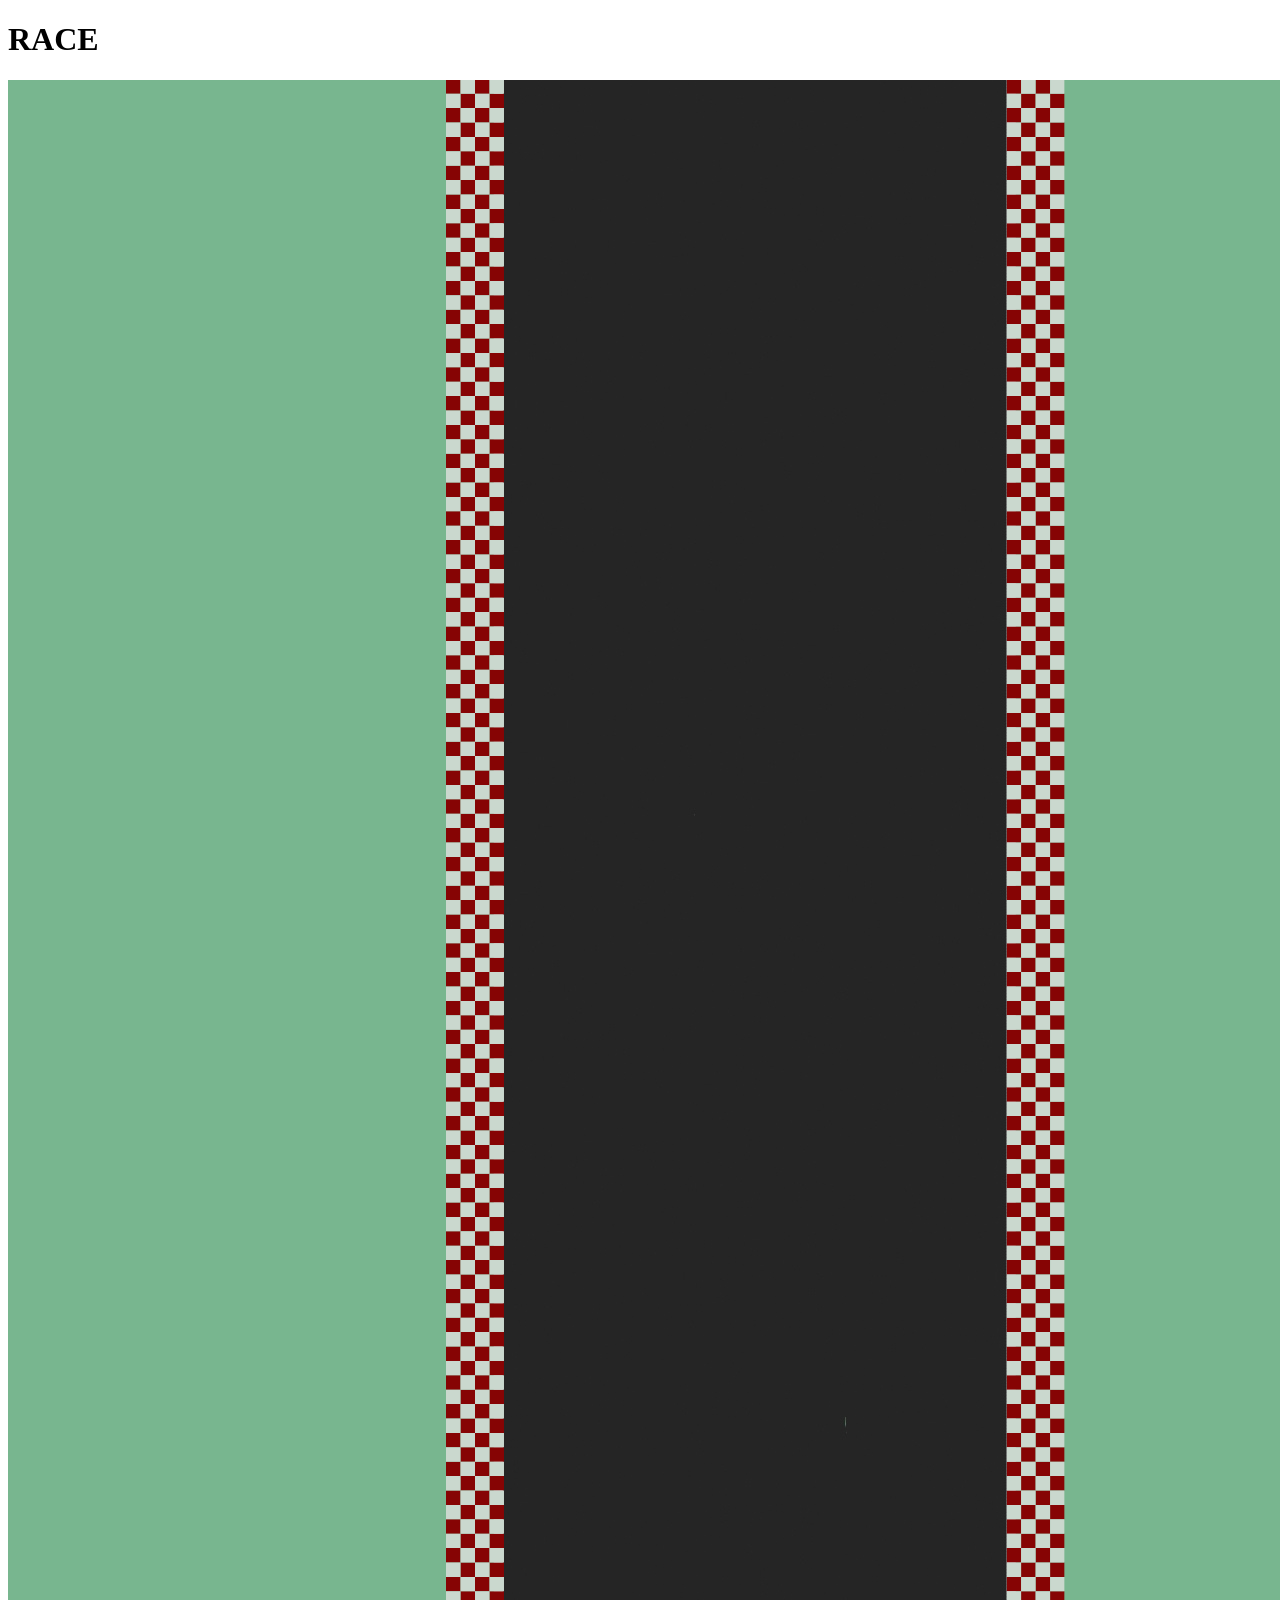
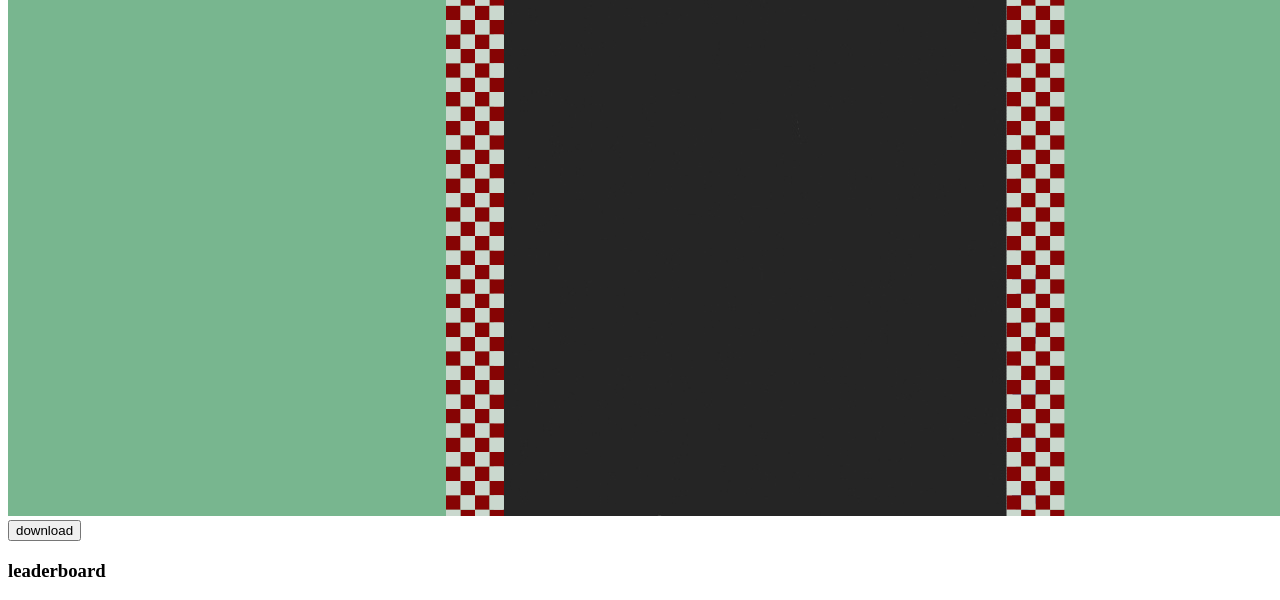
==== index.html @ c4b17065 "light workk i done html for now i think" ====
<!DOCTYPE html>
<html>
    <head>
        <meta charset="utf-8">
        <link rel="stylesheet" href="style.css"/>
        <title>RACE</title>
    </head>
    <body>
        <header>
            <h1>RACE</h1>
            <img id="bg" src="Textures/mainPage/mainBG.png" >
            <button>download</button>
        </header>
        <main>
            <h3>leaderboard</h3>
            <div id="lele"></div>
        </main>
    </body>
</html>
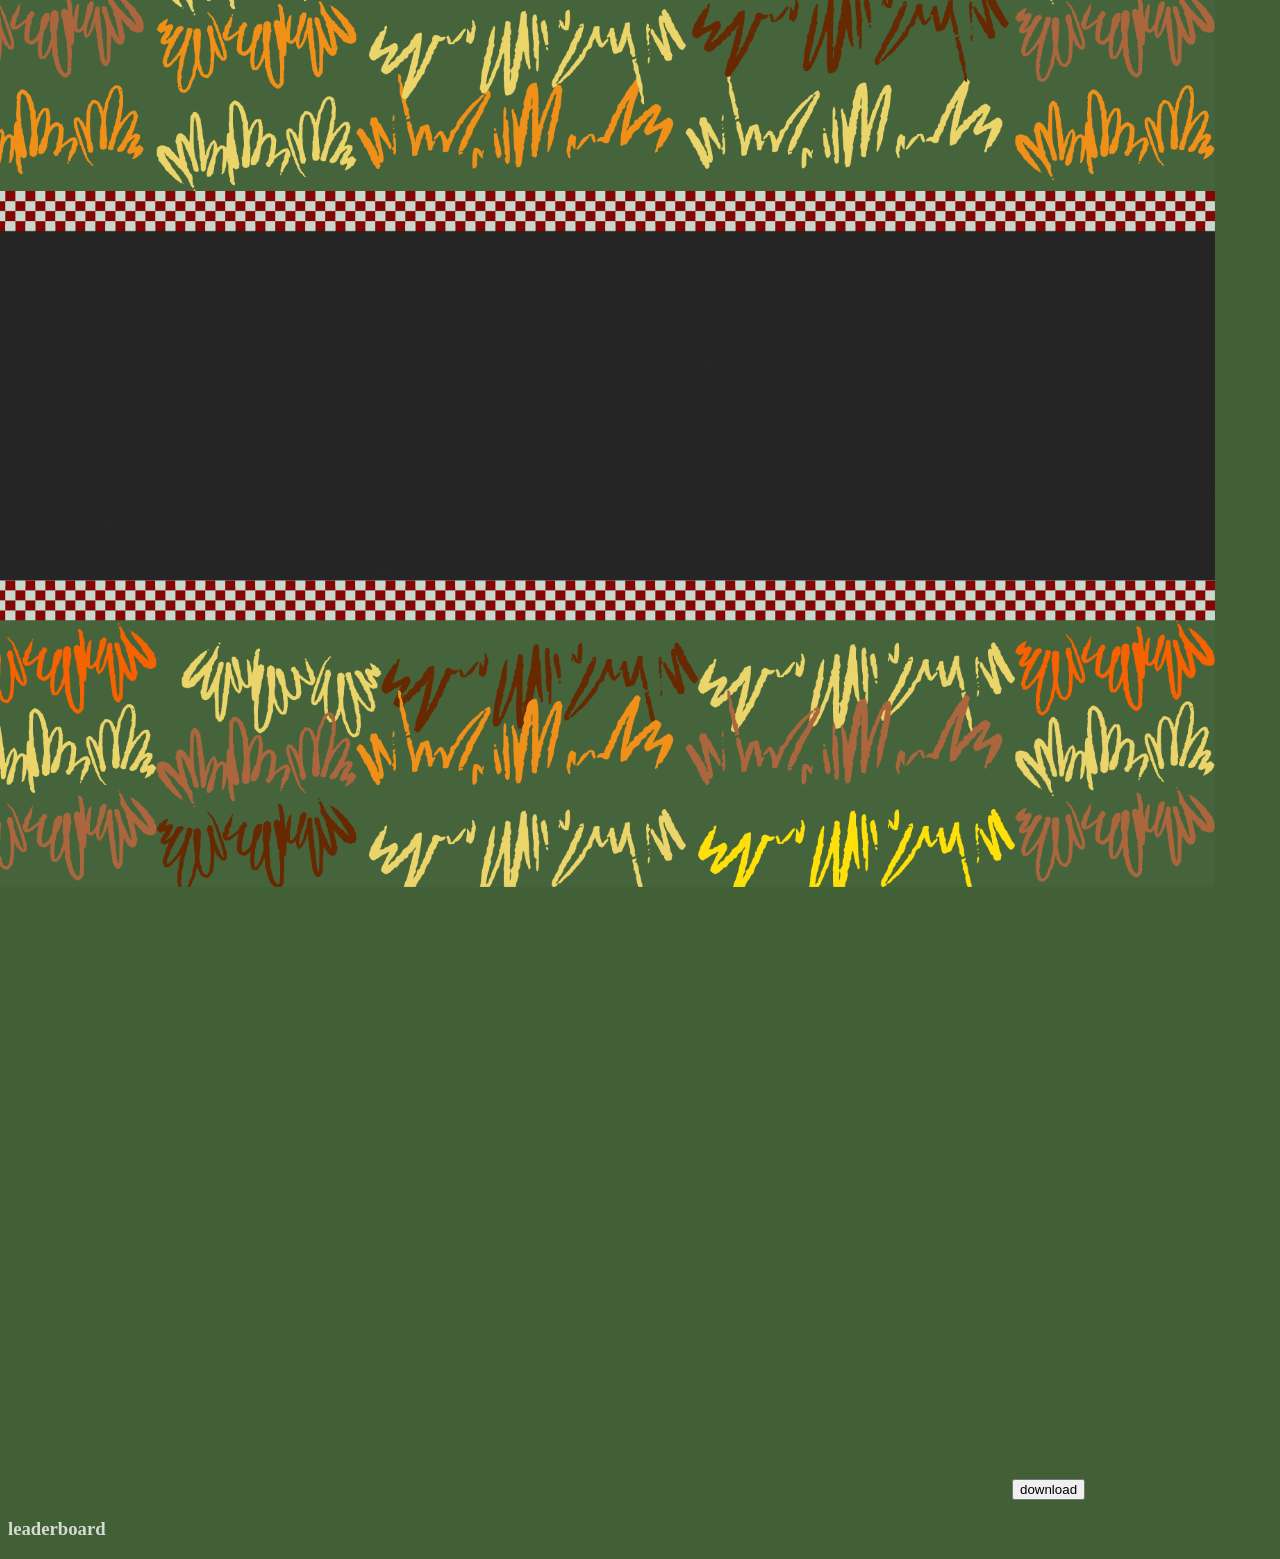
==== commit 617bbffb: "whys it so big wtaf" ====
--- a/index.html
+++ b/index.html
@@ -8,7 +8,7 @@
     <body>
         <header>
             <h1>RACE</h1>
-            <img id="bg" src="Textures/mainPage/mainBG.png" >
+            <img id="bg" src="Textures/Untitled design (26).png" >
             <button>download</button>
         </header>
         <main>
--- a/style.css
+++ b/style.css
@@ -0,0 +1,12 @@
+body{
+    background-color: #416036;
+    color: #d5dad3;
+}
+#bg{
+    transform: rotate(90deg);
+    height: fit-content;
+    width: 1000px;
+    object-fit: fill;
+    position: relative;
+    top: -400px;
+}
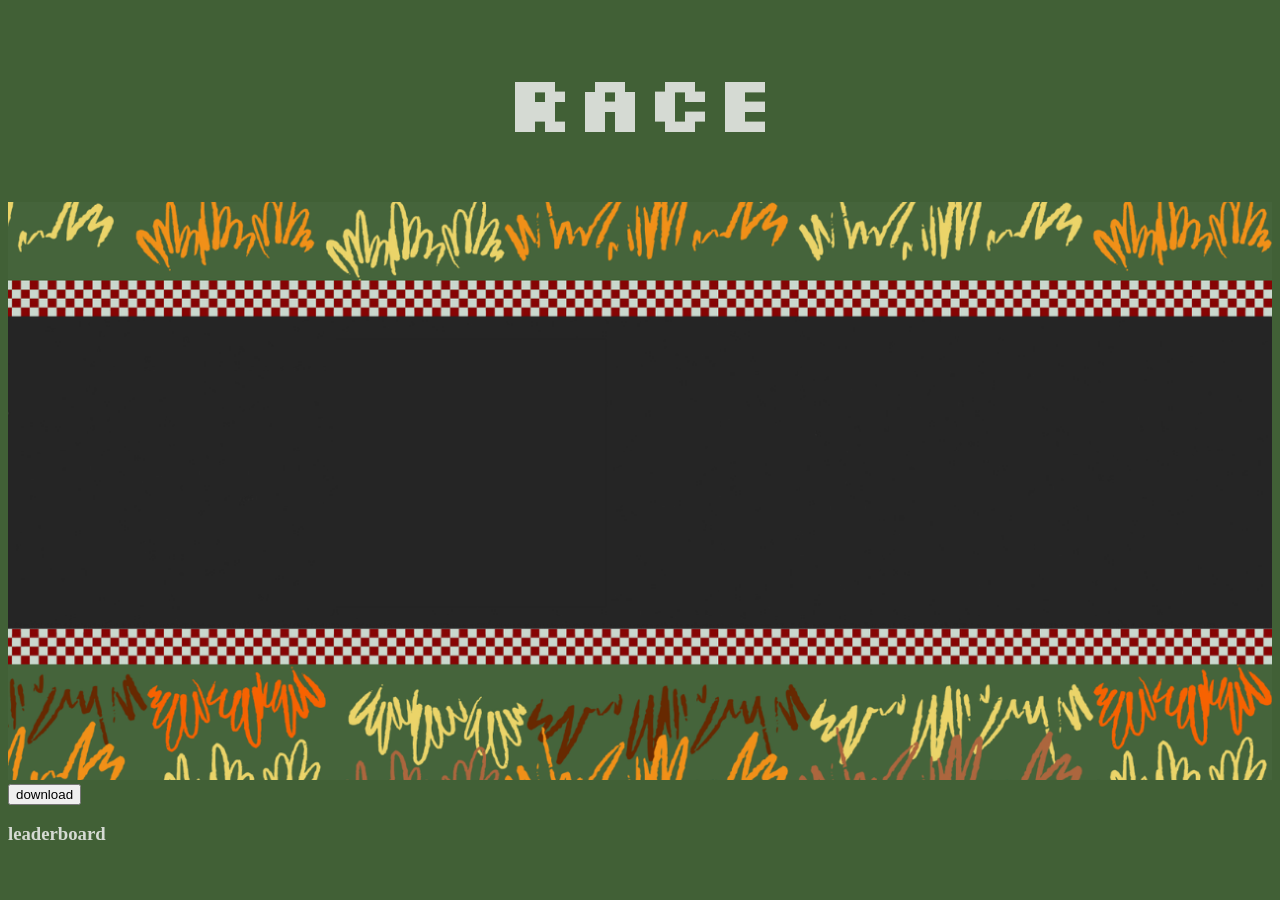
==== commit 14b46b8d: "oo pretty" ====
--- a/index.html
+++ b/index.html
@@ -1,9 +1,13 @@
 <!DOCTYPE html>
 <html>
     <head>
+       
         <meta charset="utf-8">
         <link rel="stylesheet" href="style.css"/>
-        <title>RACE</title>
+        <title>RACE</title> 
+        <link rel="preconnect" href="https://fonts.googleapis.com">
+        <link rel="preconnect" href="https://fonts.gstatic.com" crossorigin>
+        <link href="https://fonts.googleapis.com/css2?family=Silkscreen:wght@400;700&display=swap" rel="stylesheet">
     </head>
     <body>
         <header>
--- a/style.css
+++ b/style.css
@@ -1,12 +1,25 @@
+.silkscreen-bold {
+  font-family: "Silkscreen", sans-serif;
+  font-weight: 400;
+  font-style: normal;
+}
+
 body{
     background-color: #416036;
     color: #d5dad3;
 }
 #bg{
-    transform: rotate(90deg);
-    height: fit-content;
-    width: 1000px;
+    height: auto;
+    width: 100%;
     object-fit: fill;
-    position: relative;
-    top: -400px;
+    z-index: 0;
+}
+h1{
+    display: flex;
+    z-index: 1;
+    font-size: 80px;
+    justify-content: center;
+    align-items: center;
+    margin: 50px 80px;
+    font-family: "Silkscreen", sans-serif;
 }
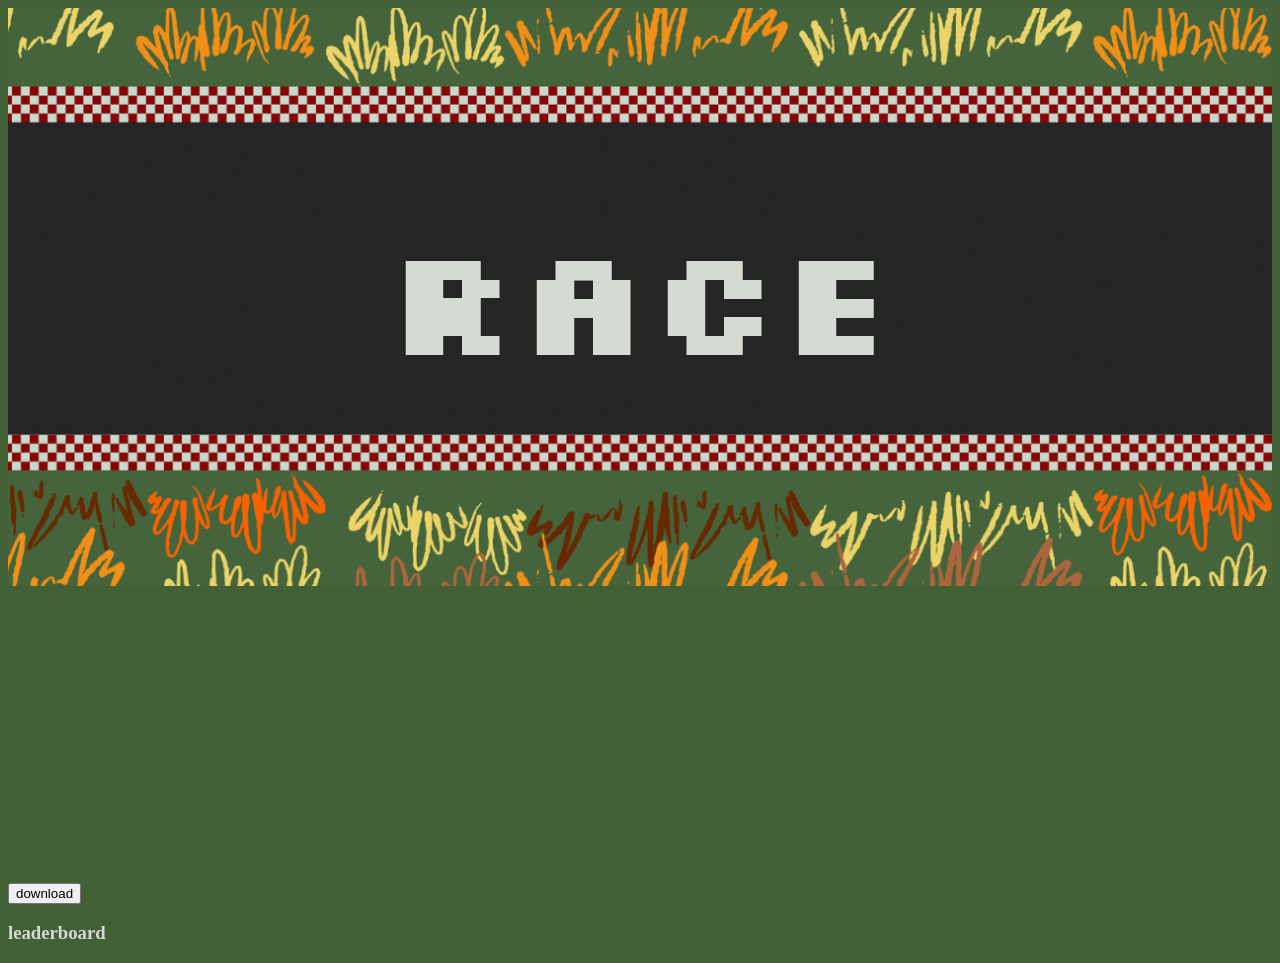
==== commit 13349f34: "wayyy title and stuff done onto button and leaderboard now" ====
--- a/index.html
+++ b/index.html
@@ -1,7 +1,6 @@
 <!DOCTYPE html>
 <html>
     <head>
-       
         <meta charset="utf-8">
         <link rel="stylesheet" href="style.css"/>
         <title>RACE</title> 
@@ -10,9 +9,9 @@
         <link href="https://fonts.googleapis.com/css2?family=Silkscreen:wght@400;700&display=swap" rel="stylesheet">
     </head>
     <body>
-        <header>
+        <header id="top">
+            <img id="bg" src="Textures/Untitled design (26).png" >
             <h1>RACE</h1>
-            <img id="bg" src="Textures/Untitled design (26).png" >
             <button>download</button>
         </header>
         <main>
--- a/style.css
+++ b/style.css
@@ -12,14 +12,22 @@
     height: auto;
     width: 100%;
     object-fit: fill;
-    z-index: 0;
+    z-index: -1;
+    top: 0;
+    left: 0;
 }
 h1{
     display: flex;
-    z-index: 1;
-    font-size: 80px;
+    z-index: 0;
+    font-size: 150px;
     justify-content: center;
     align-items: center;
     margin: 50px 80px;
     font-family: "Silkscreen", sans-serif;
+    transform: translateY(-440px);
+}
+#top{
+    display: contents;
+    justify-content: center;
+    align-items: center;
 }
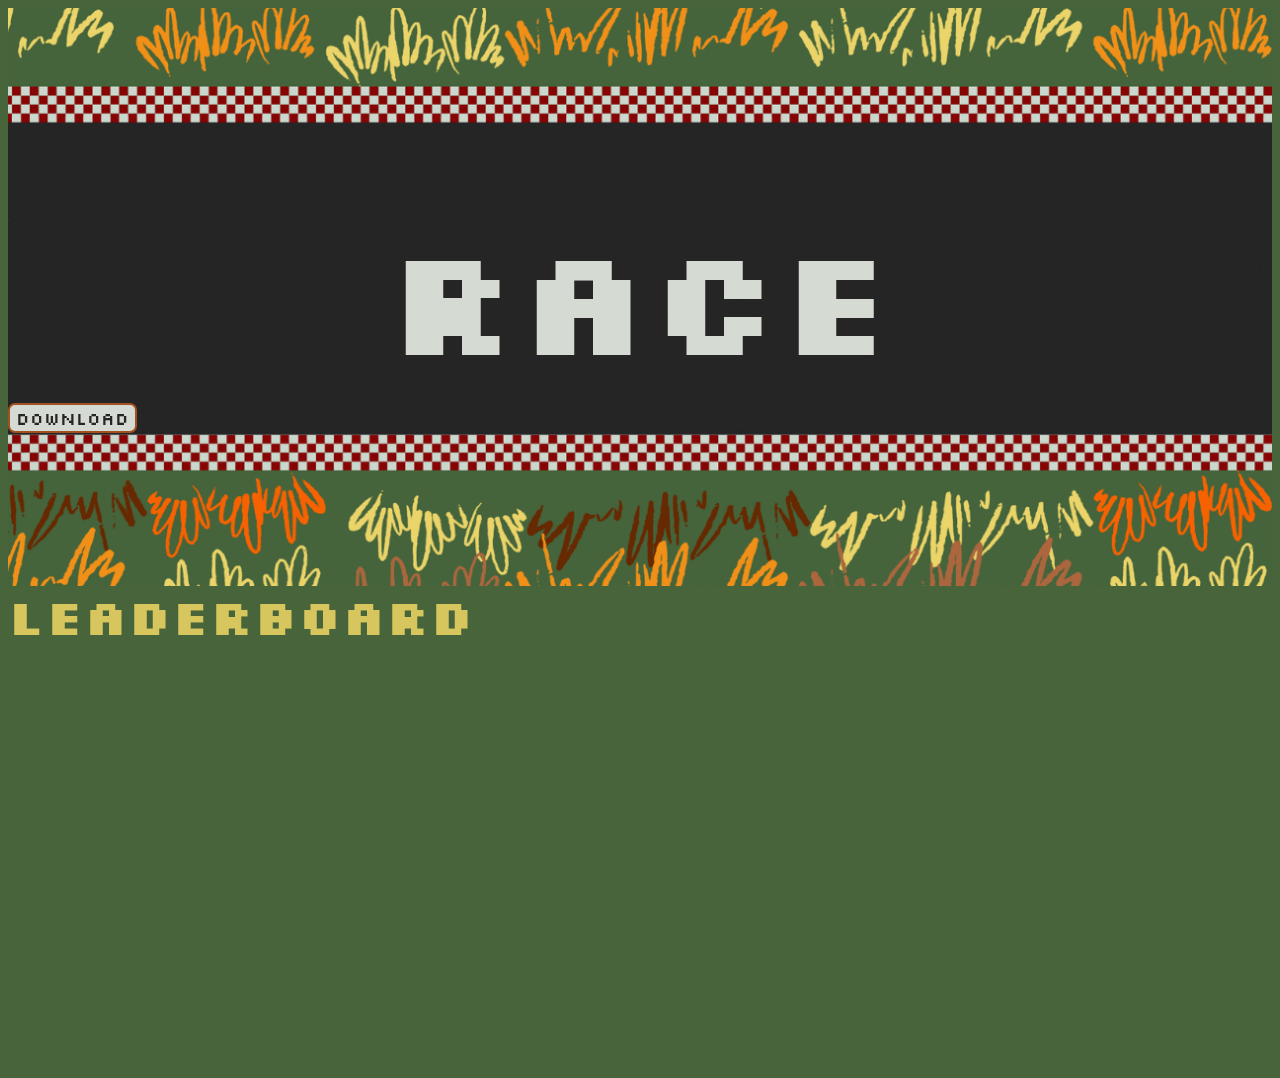
==== commit c787cad5: "starting js stufff , gonna add moving cars and the leader board" ====
--- a/index.html
+++ b/index.html
@@ -18,5 +18,6 @@
             <h3>leaderboard</h3>
             <div id="lele"></div>
         </main>
+        <script src="script.js"></script>
     </body>
 </html>
--- a/style.css
+++ b/style.css
@@ -5,8 +5,9 @@
 }
 
 body{
-    background-color: #416036;
+    background-color: #48643b;
     color: #d5dad3;
+    cursor: url(Textures/ue\ \(1\).png),auto;
 }
 #bg{
     height: auto;
@@ -30,4 +31,31 @@
     display: contents;
     justify-content: center;
     align-items: center;
+}
+button{
+    border: #a35021 solid 2px;
+    border-radius: 7px;
+    background-color: #d5dad3;
+    color: #252525;
+    font-family: "Silkscreen", sans-serif;
+    font-size: large;
+    display: flex;
+    align-items: center;   
+    justify-content: center;
+    justify-self: center;
+    transform: translateY(-480px);
+}
+button:hover{
+    border-width: 3.5px;
+    cursor: url(Textures/ue\ \(1\).png),auto;
+}
+h3{
+    display: fixed;
+    justify-content: center;
+    justify-self: center;
+    align-items: top;
+    font-family: "Silkscreen", sans-serif;
+    font-size: 50px;
+    transform: translateY(-380px);
+    color: #d6c65d;
 }
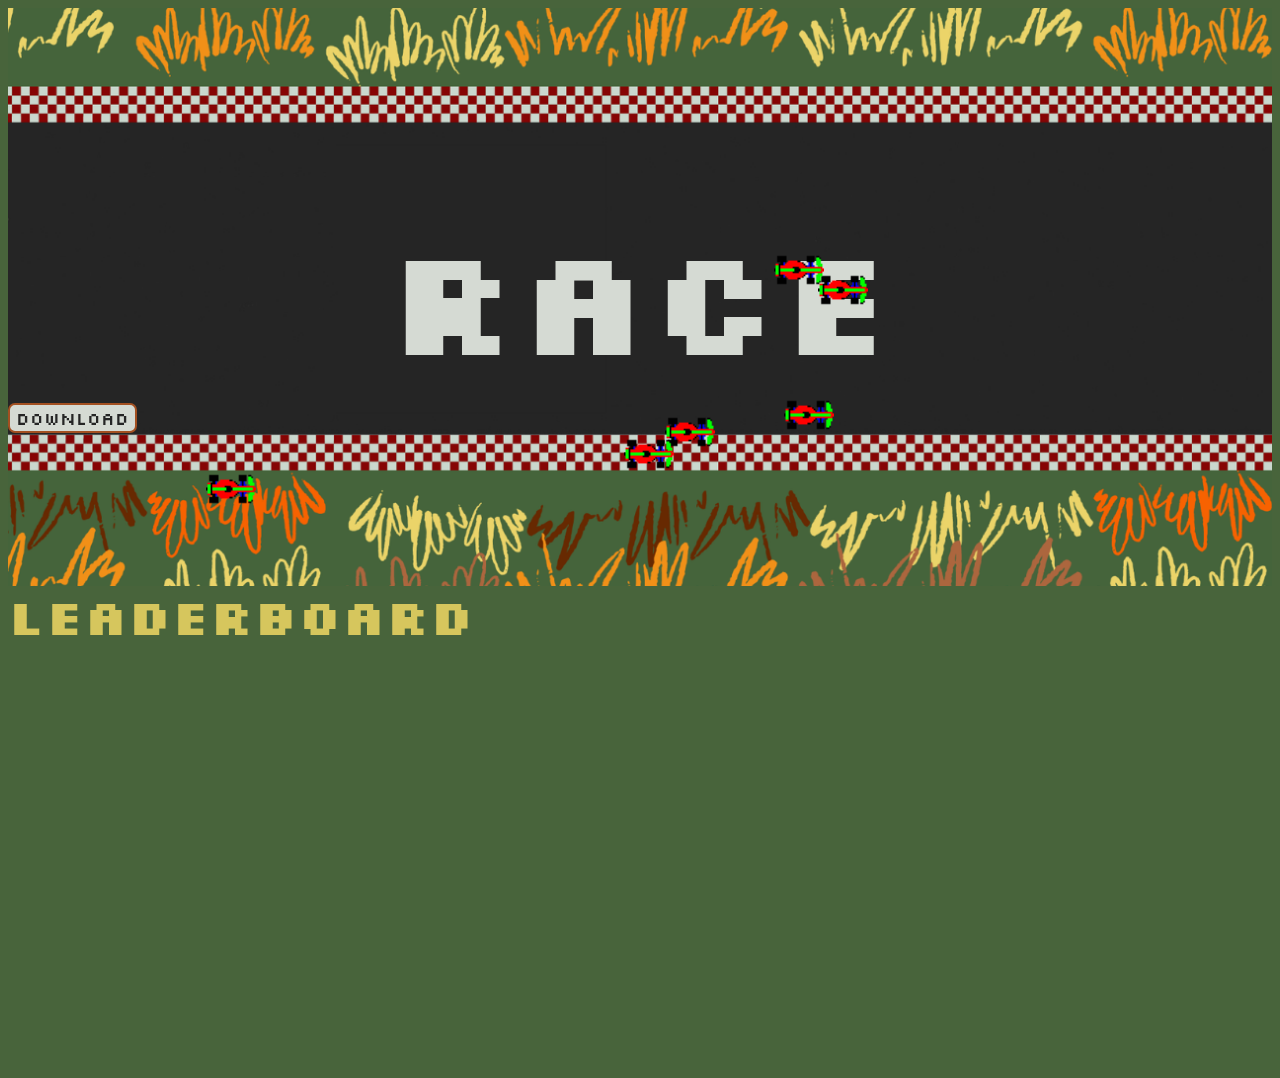
==== commit 9d804bc1: "ahahah yess it workssss omgg so happy , the issue u ask semi colons woo" ====
--- a/style.css
+++ b/style.css
@@ -19,7 +19,7 @@
 }
 h1{
     display: flex;
-    z-index: 0;
+    z-index: 1;
     font-size: 150px;
     justify-content: center;
     align-items: center;
@@ -58,4 +58,11 @@
     font-size: 50px;
     transform: translateY(-380px);
     color: #d6c65d;
-}+}
+.car{
+    position: absolute;
+    width: 50px;
+    transform: rotate(90deg);
+    opacity: 1;
+    z-index: 9999;
+}
